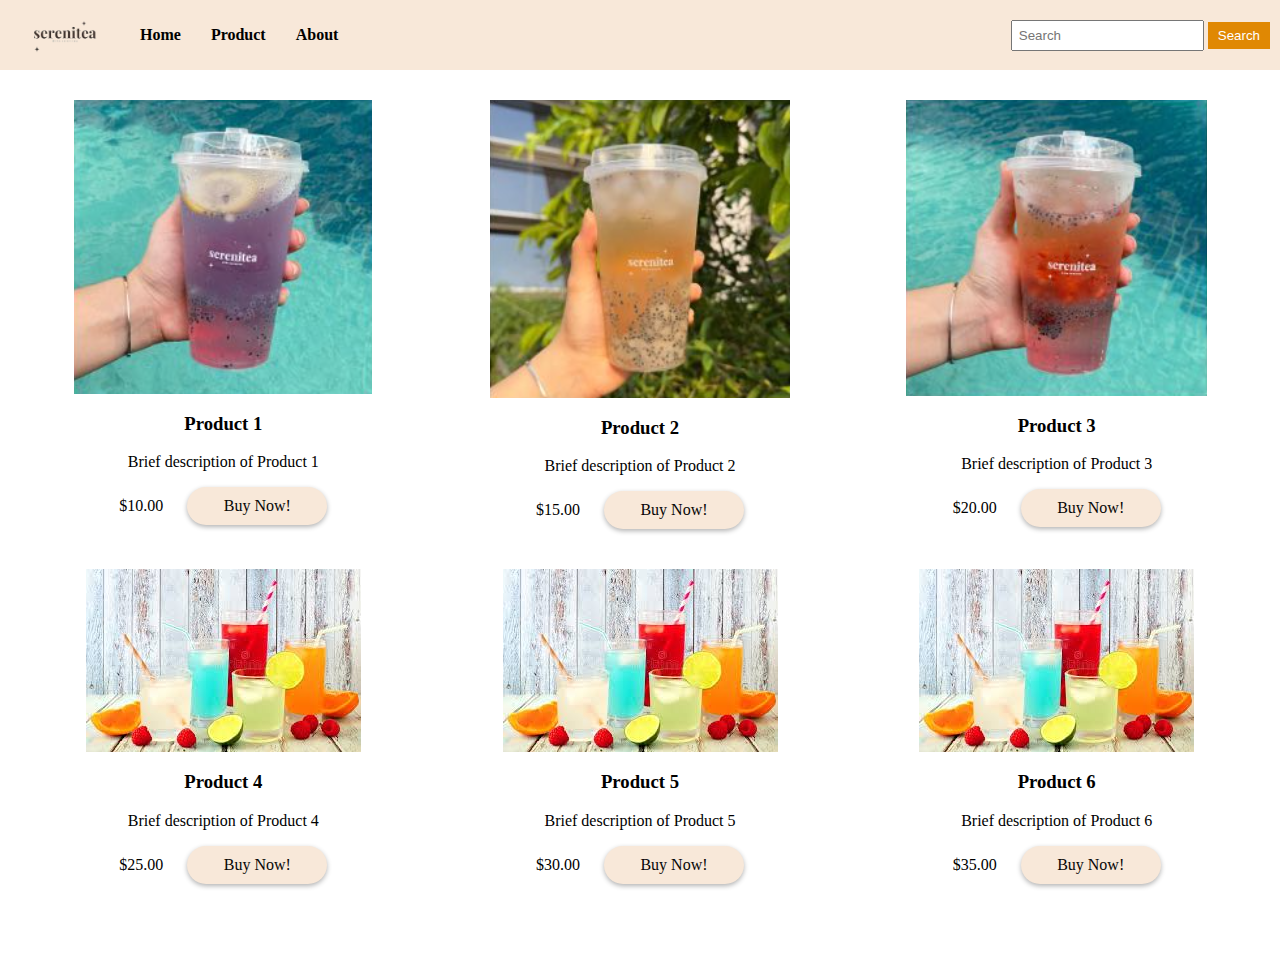
==== product.html @ bfbbfd27 "qa" ====
<!DOCTYPE html>
<html lang="en">
  <head>
    <meta charset="UTF-8" />
    <meta name="viewport" content="width=device-width, initial-scale=1.0" />
    <title>TEA | Home</title>
    <link
      rel="stylesheet"
      href="https://cdnjs.cloudflare.com/ajax/libs/font-awesome/6.4.0/css/all.min.css"
    />
    <link rel="stylesheet" href="style.css" />
    <script src="script.js"></script>
  </head>
  <body>
    <nav>
      <div class="logo">
        <img src="asssets/tealogo.png" alt="Logo" />
      </div>
      <input type="checkbox" id="menu-toggle" />
      <label for="menu-toggle" class="menu-icon">&#9776;</label>
      <ul class="menu">
        <li><a href="index.html">Home</a></li>
        <li><a href="product.html">Product</a></li>
        <li><a href="#about">About </a></li>
      </ul>
      <div class="search-bar">
        <input type="text" id="searchInput" placeholder="Search" />
        <button id="searchButton" type="submit">Search</button>
      </div>
    </nav>
    <div class="product">
      <div class="item">
        <img src="asssets/product1.png" alt="Product 1" />
        <h3>Product 1</h3>
        <p>Brief description of Product 1</p>
        <span>$10.00</span>
        <div class="buyBtn">
          <a href="gojek.com">Buy Now!</a>
        </div>
      </div>
      <div class="item">
        <img src="asssets/product2.png" alt="Product 2" />
        <h3>Product 2</h3>
        <p>Brief description of Product 2</p>
        <span>$15.00</span>
        <div class="buyBtn">
          <a href="gojek.com">Buy Now!</a>
        </div>
      </div>
      <div class="item">
        <img src="asssets/product3.png" alt="Product 3" />
        <h3>Product 3</h3>
        <p>Brief description of Product 3</p>
        <span>$20.00</span>
        <div class="buyBtn">
          <a href="gojek.com">Buy Now!</a>
        </div>
      </div>
      <div class="item">
        <img src="asssets/home1.jpg" alt="Product 4" />
        <h3>Product 4</h3>
        <p>Brief description of Product 4</p>
        <span>$25.00</span>
        <div class="buyBtn">
          <a href="gojek.com">Buy Now!</a>
        </div>
      </div>
      <div class="item">
        <img src="asssets/home1.jpg" alt="Product 5" />
        <h3>Product 5</h3>
        <p>Brief description of Product 5</p>
        <span>$30.00</span>
        <div class="buyBtn">
          <a href="gojek.com">Buy Now!</a>
        </div>
      </div>
      <div class="item">
        <img src="asssets/home1.jpg" alt="Product 6" />
        <h3>Product 6</h3>
        <p>Brief description of Product 6</p>
        <span>$35.00</span>
        <div class="buyBtn">
          <a href="gojek.com">Buy Now!</a>
        </div>
      </div>
    </div>
  </body>
</html>
---- style.css ----
*{
    text-decoration: none;
}
body {
  margin: 0;
  padding: 0;
}

nav {
  background-color: rgb(248,232,217);
  display: flex;
  align-items: center;
  padding: 10px;
 border-bottom: rgb(217, 201, 187);
  
}
.background-image{
    padding: 180px 0 100px 0;
    background-image: url('asssets/fruitbkg.jpg');
    background-size: cover;
    text-align: center;
    height: 450 px;
  
    position: static;
    top: 0;
    left: 0;
  
    
}

.logo img {
  width: 100px;
  height: 50px;
}

.menu {
  list-style-type: none;
  margin: 0;
  padding: 0;
  display: flex;
  margin-left: 20px;
}

.menu li {
  margin-right: 10px;
}

.menu li a {
  color: #000000;
  text-decoration: none;
  padding: 10px;
  font-weight: 600;
  font-family: ver;
}
.menu li a:hover{
    color: red;
}

.search-bar {
  margin-left: auto;
}

.search-bar input[type="text"] {
  padding: 6px;
}

.search-bar button {
  padding: 6px 10px;
  background-color: #e08803;
  color: #fff;
  border: none;
  cursor: pointer;
}
  #menu-toggle {
    display: none;
  }
  .menu-icon{
    display: none;
  }
/* .home{
    background-color: 248,232,217;
    padding: 0 7vw;
  }
.main_slide{
    display: flex;
    align-items: center;
    flex-wrap: wrap-reverse;
}
.main_slide div:nth-child(2){
    flex: 1;
    display: flex;
    justify-content: center;
    padding-top: 40px;
} */

 header {
        background-color: none;
        text-align: center;
        padding: 20px;
        border-bottom: 1px solid none;
        font-family: 'Quicksand', sans-serif;
     
      }
      
      /* Style for heading */
      h1 {
        color: #23257b;
        font-size: 48px;
        margin: 0;
        font-weight: bold;
        font-family: Cambria, Cochin, Georgia, Times, 'Times New Roman', serif;
        text-shadow: 0 0 15px rgb(255, 238, 156);
    }
      
      /* Style for subheading */
      h2 {
        color: #666;
        font-size: 24px;
        margin-bottom: 20px;
        font-weight: bold;
         text-shadow: 0 0 10px rgb(255, 255, 255);
      }
      
      /* Style for image */
      img {
        display: block;
        margin: 0 auto;
        max-width: 100%;
        height: auto;
      }
      
      /* Style for main content */
      main {
        margin: 20px auto;
        max-width: 800px;
        padding: 20px;
        background-color:none;
        
      }
      
      /* Style for footer */
      footer {
        background-color: #008000;
        color: white;
        text-align: center;
        padding: 10px;
        font-size: 14px;
      }


/* //product */
.product {
    padding: 30px;
  display: flex;
  flex-wrap: wrap;
  justify-content: space-between;
}
.item {
  width: calc(33.33% - 20px);
  margin-bottom: 40px;
  text-align: center;
}
@media (max-width: 800px) {
  .item {
    width: 100%;
    margin-bottom: 20px;
  }
}

/* Responsive styles */
@media (max-width: 800px) {
  .logo img {
    width: 80px;
    height: 40px;
  }
  nav{
    padding: 9px;
  }
  .menu {
    display: none;
  }

  .search-bar {
    margin-left: 10px;
    margin-right: 10px;
  }

  .search-bar input[type="text"] {
    width: auto;
    padding: 6px;
  }

  .search-bar button {
    padding: 6px;
    margin-top: 10px;
    width: 80%;
  }
.menu li a{
    padding: 5px;
  }
  
  
  /* Show the menu items in a dropdown on mobile */
  .menu-dropdown {
    display: flex;
    flex-direction: column;
    align-items: flex-start;
  }
  
  .menu-dropdown li {
    display: block;
    margin-bottom: 10px;
  }
  
  .menu-dropdown li a {
    padding: 8px;
  }
  
  /* Style the menu icon */
  .menu-icon {
    color: #000000;
    font-size: 20px;
    cursor: pointer;
    margin-left: 5px;
    display: flex;
  }
  
  /* Hide the checkbox */
  #menu-toggle {
    display: none;
  }
  
  /* Show the menu when the checkbox is checked */
  #menu-toggle:checked ~ .menu {
    display: flex;
    
  }
}

.buyBtn {
  display: inline-block;
  width: 100px;
  padding: 10px 20px;
   background-color: rgb(248,232,217);
  color: #fff;
  border-radius: 25px;
  box-shadow: 0px 2px 5px rgba(0, 0, 0, 0.3);
  text-decoration: none;
  margin-left: 20px;
}

.buyBtn:hover {
   background-color: rgb(185, 175, 167);
}

.buyBtn a {
  color: #070606;
  text-decoration: none;
}
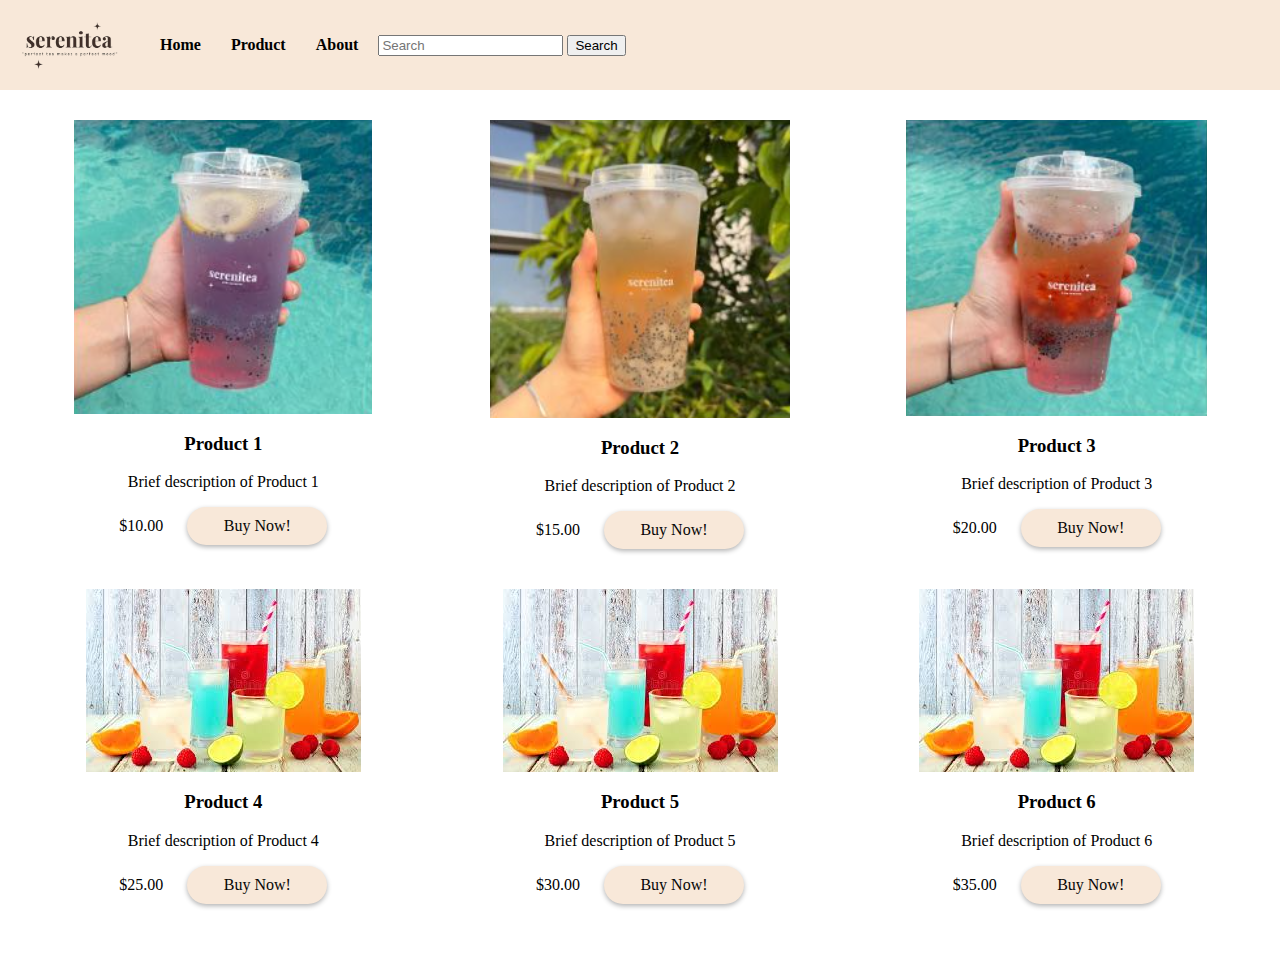
==== commit acd349b6: "p" ====
--- a/product.html
+++ b/product.html
@@ -7,6 +7,10 @@
     <link
       rel="stylesheet"
       href="https://cdnjs.cloudflare.com/ajax/libs/font-awesome/6.4.0/css/all.min.css"
+    />
+    <link
+      href="https://fonts.googleapis.com/css2?family=Crete+Round&family=Montserrat:wght@100;300;700&family=Playfair+Display:wght@500&display=swap"
+      rel="stylesheet"
     />
     <link rel="stylesheet" href="style.css" />
     <script src="script.js"></script>
--- a/style.css
+++ b/style.css
@@ -19,7 +19,7 @@
     background-image: url('asssets/fruitbkg.jpg');
     background-size: cover;
     text-align: center;
-    height: 450 px;
+    height: 400px;
   
     position: static;
     top: 0;
@@ -31,6 +31,8 @@
 .logo img {
   width: 100px;
   height: 50px;
+  margin: 10px;
+;
 }
 
 .menu {
@@ -50,13 +52,15 @@
   text-decoration: none;
   padding: 10px;
   font-weight: 600;
-  font-family: ver;
+  font-family:
+  font-size: 20px;
+
 }
 .menu li a:hover{
     color: red;
 }
 
-.search-bar {
+/* .search-bar {
   margin-left: auto;
 }
 
@@ -70,7 +74,7 @@
   color: #fff;
   border: none;
   cursor: pointer;
-}
+} */
   #menu-toggle {
     display: none;
   }
